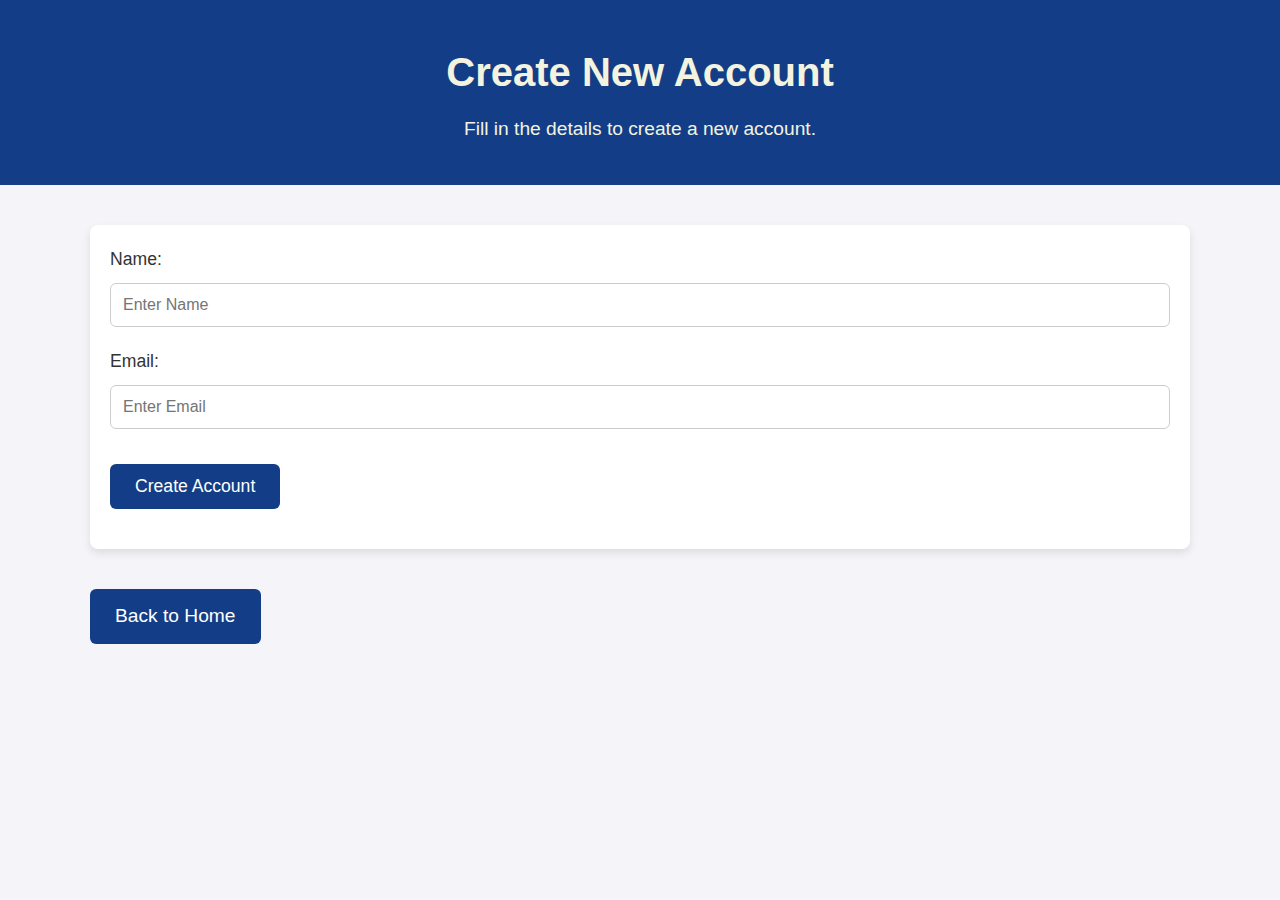
==== src/create_account.html @ 5965022d "added frontend" ====
<!DOCTYPE html>
<html lang="en">
<head>
    <meta charset="UTF-8">
    <meta name="viewport" content="width=device-width, initial-scale=1.0">
    <title>Create Account - BugSquashers</title>
    <link rel="stylesheet" href="styles.css">
</head>
<body>

<header>
    <h1>Create New Account</h1>
    <p>Fill in the details to create a new account.</p>
</header>

<div class="container">
    <div class="card">
        <form id="create_account_form">
            <div class="form-group">
                <label for="create_name">Name:</label>
                <input type="text" id="create_name" placeholder="Enter Name" required>
            </div>
            <div class="form-group">
                <label for="create_email">Email:</label>
                <input type="email" id="create_email" placeholder="Enter Email" required>
            </div>
            <button type="button" class="button" onclick="createAccount()">Create Account</button>
        </form>

        <div class="response" id="create_response"></div>
    </div>
    
    <p><a href="index.html" class="button">Back to Home</a></p>
</div>

<script src="script.js"></script>
</body>
</html>
---- src/styles.css ----
/* Global Styles */
* {
    margin: 0;
    padding: 0;
    box-sizing: border-box;
}

body {
    font-family: 'Arial', sans-serif;
    background-color: #f4f4f9;
    color: #333;
    line-height: 1.6;
}

header {
    background-color: #133E87;
    color: #F3F3E0;
    padding: 40px 20px;
    text-align: center;
}

h1 {
    font-size: 2.5em;
    margin-bottom: 10px;
}

p {
    font-size: 1.2em;
}

/* Container for all content */
.container {
    width: 90%;
    max-width: 1100px;
    margin: 40px auto;
}

/* Card-based layout */
.card {
    background: #fff;
    padding: 20px;
    margin: 20px 0;
    border-radius: 8px;
    box-shadow: 0 4px 8px rgba(0, 0, 0, 0.1);
}

h2 {
    font-size: 1.5em;
    margin-bottom: 20px;
}

.form-group {
    margin-bottom: 20px;
}

label {
    font-size: 1.1em;
    margin-bottom: 10px;
    display: block;
}

input {
    width: 100%;
    padding: 12px;
    border: 1px solid #ccc;
    border-radius: 6px;
    font-size: 1em;
}

button {
    padding: 12px 25px;
    background-color: #133E87;
    color: white;
    border: none;
    border-radius: 6px;
    font-size: 1.1em;
    cursor: pointer;
    transition: background-color 0.3s;
    margin-top: 15px;
}

button:hover {
    background-color: #608BC1;
}

button:active {
    background-color: #7194c0;
}

button.button-danger {
    background-color: #f44336;
}

button.button-danger:hover {
    background-color: #e53935;
}

button.button-danger:active {
    background-color: #d32f2f;
}

/* Button Grouping */
.buttons {
    display: flex;
    gap: 15px;
}

.response {
    margin-top: 20px;
    font-size: 1.1em;
    color: #333;
}

a.button {
    display: inline-block;
    margin-top: 20px;
    padding: 12px 25px;
    background-color: #133E87;
    color: white;
    text-align: center;
    text-decoration: none;
    border-radius: 6px;
}

a.button:hover {
    background-color: #133E87;
}

a.button.button-danger {
    background-color: #f44336;
}

a.button.button-danger:hover {
    background-color: #e53935;
}

/* Modal Styles */
.modal {
    display: none; /* Hidden by default */
    position: fixed;
    z-index: 1; /* Sit on top */
    left: 0;
    top: 0;
    width: 100%;
    height: 100%;
    background-color: rgba(0, 0, 0, 0.5); /* Black with opacity */
    padding-top: 100px;
    overflow: auto; /* Enable scroll if needed */
}

.modal-content {
    background-color: #fff;
    margin: 5% auto;
    padding: 20px;
    border-radius: 8px;
    width: 50%;
    max-width: 400px;
}

.modal h2 {
    font-size: 1.5em;
}

.modal-buttons {
    display: flex;
    justify-content: space-around;
    margin-top: 20px;
}

.modal-buttons button {
    width: 45%;
}

button.button-secondary {
    background-color: #ccc;
}

button.button-secondary:hover {
    background-color: #bbb;
}

/* Responsive Design */
@media (max-width: 768px) {
    .container {
        width: 95%;
    }

    .buttons {
        flex-direction: column;
    }

    button {
        width: 100%;
    }
}
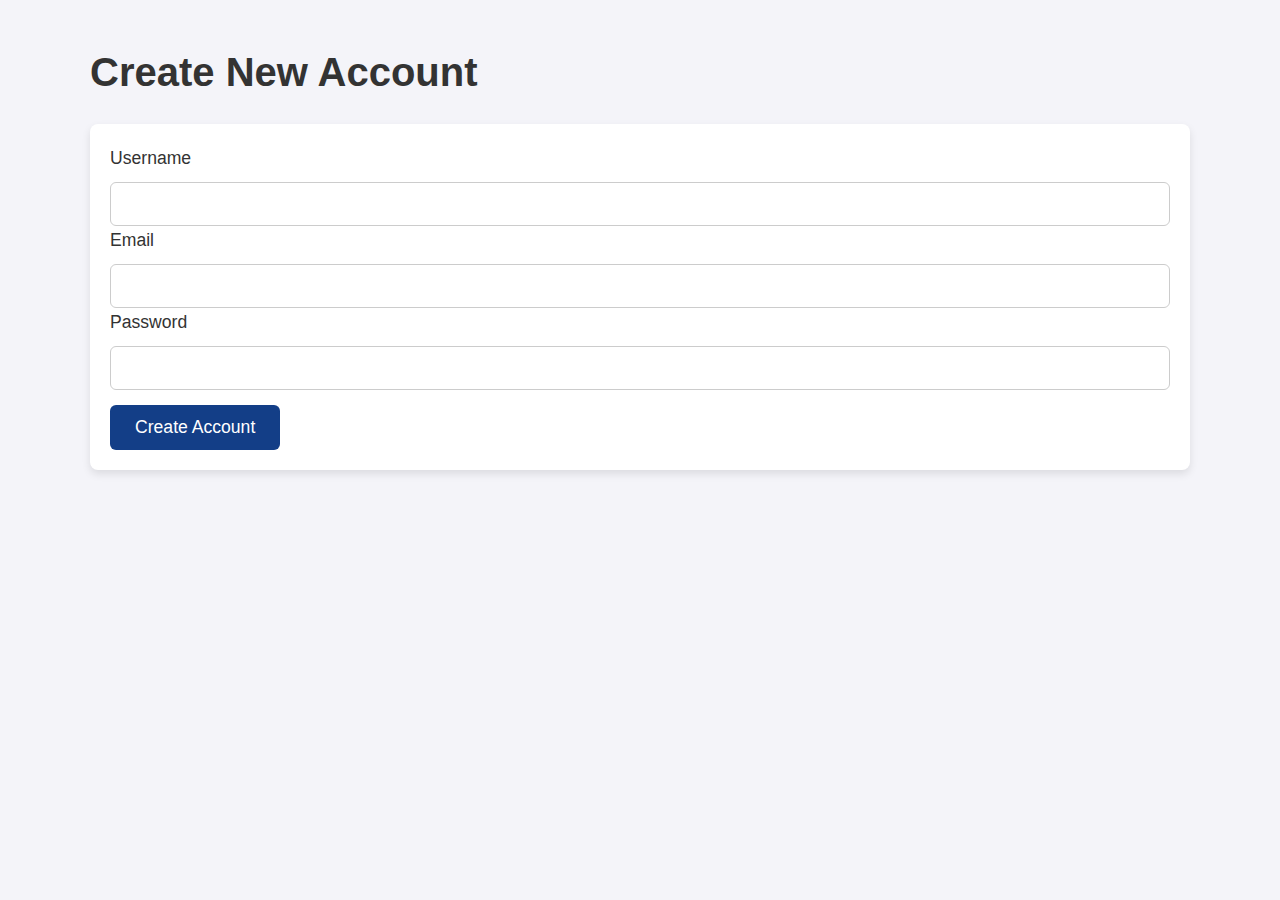
==== commit f5164d9c: "Updated look n feel to darkmode" ====
--- a/src/create_account.html
+++ b/src/create_account.html
@@ -1,38 +1,52 @@
 <!DOCTYPE html>
 <html lang="en">
-<head>
-    <meta charset="UTF-8">
-    <meta name="viewport" content="width=device-width, initial-scale=1.0">
-    <title>Create Account - BugSquashers</title>
-    <link rel="stylesheet" href="styles.css">
-</head>
-<body>
-
-<header>
-    <h1>Create New Account</h1>
-    <p>Fill in the details to create a new account.</p>
-</header>
-
-<div class="container">
-    <div class="card">
-        <form id="create_account_form">
-            <div class="form-group">
-                <label for="create_name">Name:</label>
-                <input type="text" id="create_name" placeholder="Enter Name" required>
+  <head>
+    <meta charset="UTF-8" />
+    <meta name="viewport" content="width=device-width, initial-scale=1.0" />
+    <title>Create Account</title>
+    <link
+      href="https://cdn.jsdelivr.net/npm/bootstrap@5.1.3/dist/css/bootstrap.min.css"
+      rel="stylesheet"
+      integrity="sha384-1BmE4kWBq78iYhFldvKuhfTAU6auU8tT94WrHftjDbrCEXSU1oBoqyl2QvZ6jIW3"
+      crossorigin="anonymous"
+    />
+    <link rel="stylesheet" href="styles.css" />
+  </head>
+  <body>
+    <div class="container mt-5">
+      <h1 class="text-center mb-4">Create New Account</h1>
+      <div class="card">
+        <div class="card-body">
+          <form>
+            <div class="mb-3">
+              <label for="username" class="form-label">Username</label>
+              <input type="text" id="username" class="form-control" required />
             </div>
-            <div class="form-group">
-                <label for="create_email">Email:</label>
-                <input type="email" id="create_email" placeholder="Enter Email" required>
+            <div class="mb-3">
+              <label for="email" class="form-label">Email</label>
+              <input type="email" id="email" class="form-control" required />
             </div>
-            <button type="button" class="button" onclick="createAccount()">Create Account</button>
-        </form>
-
-        <div class="response" id="create_response"></div>
+            <div class="mb-3">
+              <label for="password" class="form-label">Password</label>
+              <input
+                type="password"
+                id="password"
+                class="form-control"
+                required
+              />
+            </div>
+            <div class="mb-3">
+              <button
+                type="button"
+                onclick="createAccount()"
+                class="btn btn-success w-100"
+              >
+                Create Account
+              </button>
+            </div>
+          </form>
+        </div>
+      </div>
     </div>
-    
-    <p><a href="index.html" class="button">Back to Home</a></p>
-</div>
-
-<script src="script.js"></script>
-</body>
+  </body>
 </html>
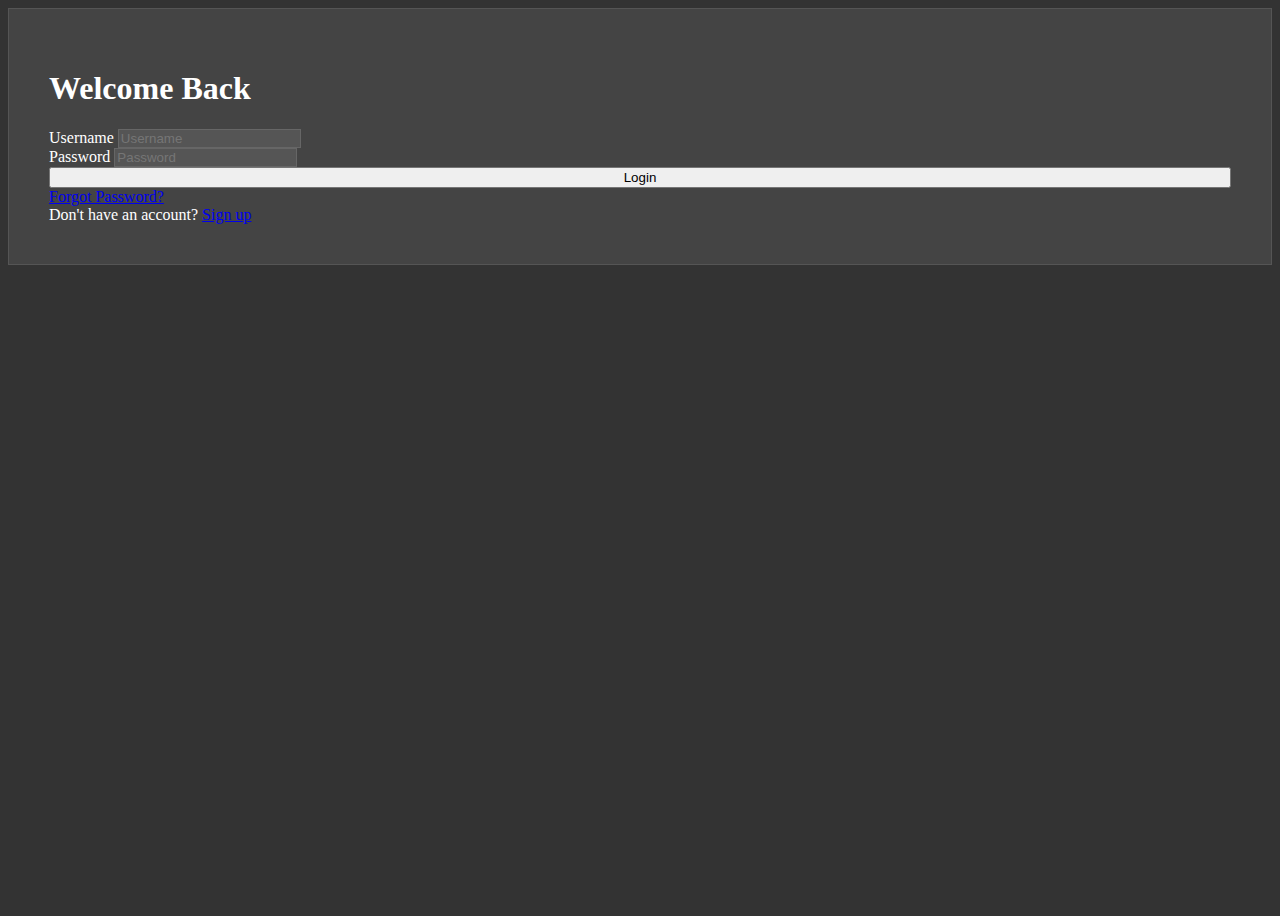
==== commit 6eaa1312: "Protected the pages" ====
--- a/src/create_account.html
+++ b/src/create_account.html
@@ -4,6 +4,11 @@
     <meta charset="UTF-8" />
     <meta name="viewport" content="width=device-width, initial-scale=1.0" />
     <title>Create Account</title>
+    <script>
+      if (localStorage.getItem("loggedIn") !== "true") {
+        window.location.href = "login.html";
+      }
+    </script>
     <link
       href="https://cdn.jsdelivr.net/npm/bootstrap@5.1.3/dist/css/bootstrap.min.css"
       rel="stylesheet"
--- a/src/styles.css
+++ b/src/styles.css
@@ -1,195 +1,200 @@
 /* Global Styles */
 * {
-    margin: 0;
-    padding: 0;
-    box-sizing: border-box;
+  margin: 0;
+  padding: 0;
+  box-sizing: border-box;
 }
 
 body {
-    font-family: 'Arial', sans-serif;
-    background-color: #f4f4f9;
-    color: #333;
-    line-height: 1.6;
+  font-family: "Arial", sans-serif;
+  background-color: #333;
+  color: #fff;
+  line-height: 1.6;
 }
 
 header {
-    background-color: #133E87;
-    color: #F3F3E0;
-    padding: 40px 20px;
-    text-align: center;
+  background-color: #133e87;
+  color: #f3f3e0;
+  padding: 40px 20px;
+  text-align: center;
 }
 
 h1 {
-    font-size: 2.5em;
-    margin-bottom: 10px;
+  font-size: 2.5em;
+  margin-bottom: 10px;
 }
 
 p {
-    font-size: 1.2em;
+  font-size: 1.2em;
 }
 
 /* Container for all content */
 .container {
-    width: 90%;
-    max-width: 1100px;
-    margin: 40px auto;
+  width: 90%;
+  max-width: 1100px;
+  margin: 40px auto;
 }
 
 /* Card-based layout */
 .card {
-    background: #fff;
-    padding: 20px;
-    margin: 20px 0;
-    border-radius: 8px;
-    box-shadow: 0 4px 8px rgba(0, 0, 0, 0.1);
+  background: #444;
+  padding: 20px;
+  margin: 20px 0;
+  border-radius: 8px;
+  border: 1px solid #555;
+  box-shadow: 0 4px 8px rgba(0, 0, 0, 0.1);
+  width: 50%;
+  margin: 20px auto;
 }
 
 h2 {
-    font-size: 1.5em;
-    margin-bottom: 20px;
+  font-size: 1.5em;
+  margin-bottom: 20px;
 }
 
 .form-group {
-    margin-bottom: 20px;
+  margin-bottom: 20px;
 }
 
 label {
-    font-size: 1.1em;
-    margin-bottom: 10px;
-    display: block;
+  font-size: 1.1em;
+  margin-bottom: 10px;
+  display: block;
 }
 
 input {
-    width: 100%;
-    padding: 12px;
-    border: 1px solid #ccc;
-    border-radius: 6px;
-    font-size: 1em;
+  width: 100%;
+  padding: 12px;
+  border: 1px solid #666;
+  border-radius: 6px;
+  font-size: 1em;
+  background-color: #555;
+  color: #fff;
 }
 
 button {
-    padding: 12px 25px;
-    background-color: #133E87;
-    color: white;
-    border: none;
-    border-radius: 6px;
-    font-size: 1.1em;
-    cursor: pointer;
-    transition: background-color 0.3s;
-    margin-top: 15px;
+  padding: 12px 25px;
+  background-color: #133e87;
+  color: white;
+  border: none;
+  border-radius: 6px;
+  font-size: 1.1em;
+  cursor: pointer;
+  transition: background-color 0.3s;
+  margin-top: 15px;
 }
 
 button:hover {
-    background-color: #608BC1;
+  background-color: #608bc1;
 }
 
 button:active {
-    background-color: #7194c0;
+  background-color: #7194c0;
 }
 
 button.button-danger {
-    background-color: #f44336;
+  background-color: #f44336;
 }
 
 button.button-danger:hover {
-    background-color: #e53935;
+  background-color: #e53935;
 }
 
 button.button-danger:active {
-    background-color: #d32f2f;
+  background-color: #d32f2f;
 }
 
 /* Button Grouping */
 .buttons {
-    display: flex;
-    gap: 15px;
+  display: flex;
+  gap: 15px;
 }
 
 .response {
-    margin-top: 20px;
-    font-size: 1.1em;
-    color: #333;
+  margin-top: 20px;
+  font-size: 1.1em;
+  color: #fff;
 }
 
 a.button {
-    display: inline-block;
-    margin-top: 20px;
-    padding: 12px 25px;
-    background-color: #133E87;
-    color: white;
-    text-align: center;
-    text-decoration: none;
-    border-radius: 6px;
+  display: inline-block;
+  margin-top: 20px;
+  padding: 12px 25px;
+  background-color: #133e87;
+  color: white;
+  text-align: center;
+  text-decoration: none;
+  border-radius: 6px;
 }
 
 a.button:hover {
-    background-color: #133E87;
+  background-color: #608bc1;
 }
 
 a.button.button-danger {
-    background-color: #f44336;
+  background-color: #f44336;
 }
 
 a.button.button-danger:hover {
-    background-color: #e53935;
+  background-color: #e53935;
 }
 
 /* Modal Styles */
 .modal {
-    display: none; /* Hidden by default */
-    position: fixed;
-    z-index: 1; /* Sit on top */
-    left: 0;
-    top: 0;
-    width: 100%;
-    height: 100%;
-    background-color: rgba(0, 0, 0, 0.5); /* Black with opacity */
-    padding-top: 100px;
-    overflow: auto; /* Enable scroll if needed */
+  display: none; /* Hidden by default */
+  position: fixed;
+  z-index: 1; /* Sit on top */
+  left: 0;
+  top: 0;
+  width: 100%;
+  height: 100%;
+  background-color: rgba(0, 0, 0, 0.5); /* Black with opacity */
+  padding-top: 100px;
+  overflow: auto; /* Enable scroll if needed */
 }
 
 .modal-content {
-    background-color: #fff;
-    margin: 5% auto;
-    padding: 20px;
-    border-radius: 8px;
-    width: 50%;
-    max-width: 400px;
+  background-color: #444;
+  margin: 5% auto;
+  padding: 20px;
+  border-radius: 8px;
+  width: 50%;
+  max-width: 400px;
 }
 
 .modal h2 {
-    font-size: 1.5em;
+  font-size: 1.5em;
 }
 
 .modal-buttons {
-    display: flex;
-    justify-content: space-around;
-    margin-top: 20px;
+  display: flex;
+  justify-content: space-around;
+  margin-top: 20px;
 }
 
 .modal-buttons button {
-    width: 45%;
+  width: 45%;
 }
 
 button.button-secondary {
-    background-color: #ccc;
+  background-color: #ccc;
 }
 
 button.button-secondary:hover {
-    background-color: #bbb;
+  background-color: #bbb;
 }
 
 /* Responsive Design */
 @media (max-width: 768px) {
-    .container {
-        width: 95%;
-    }
-
-    .buttons {
-        flex-direction: column;
-    }
-
-    button {
-        width: 100%;
-    }
-}
+  .container {
+    width: 95%;
+  }
+
+  .buttons {
+    flex-direction: column;
+  }
+
+  button {
+    width: 100%;
+  }
+}
